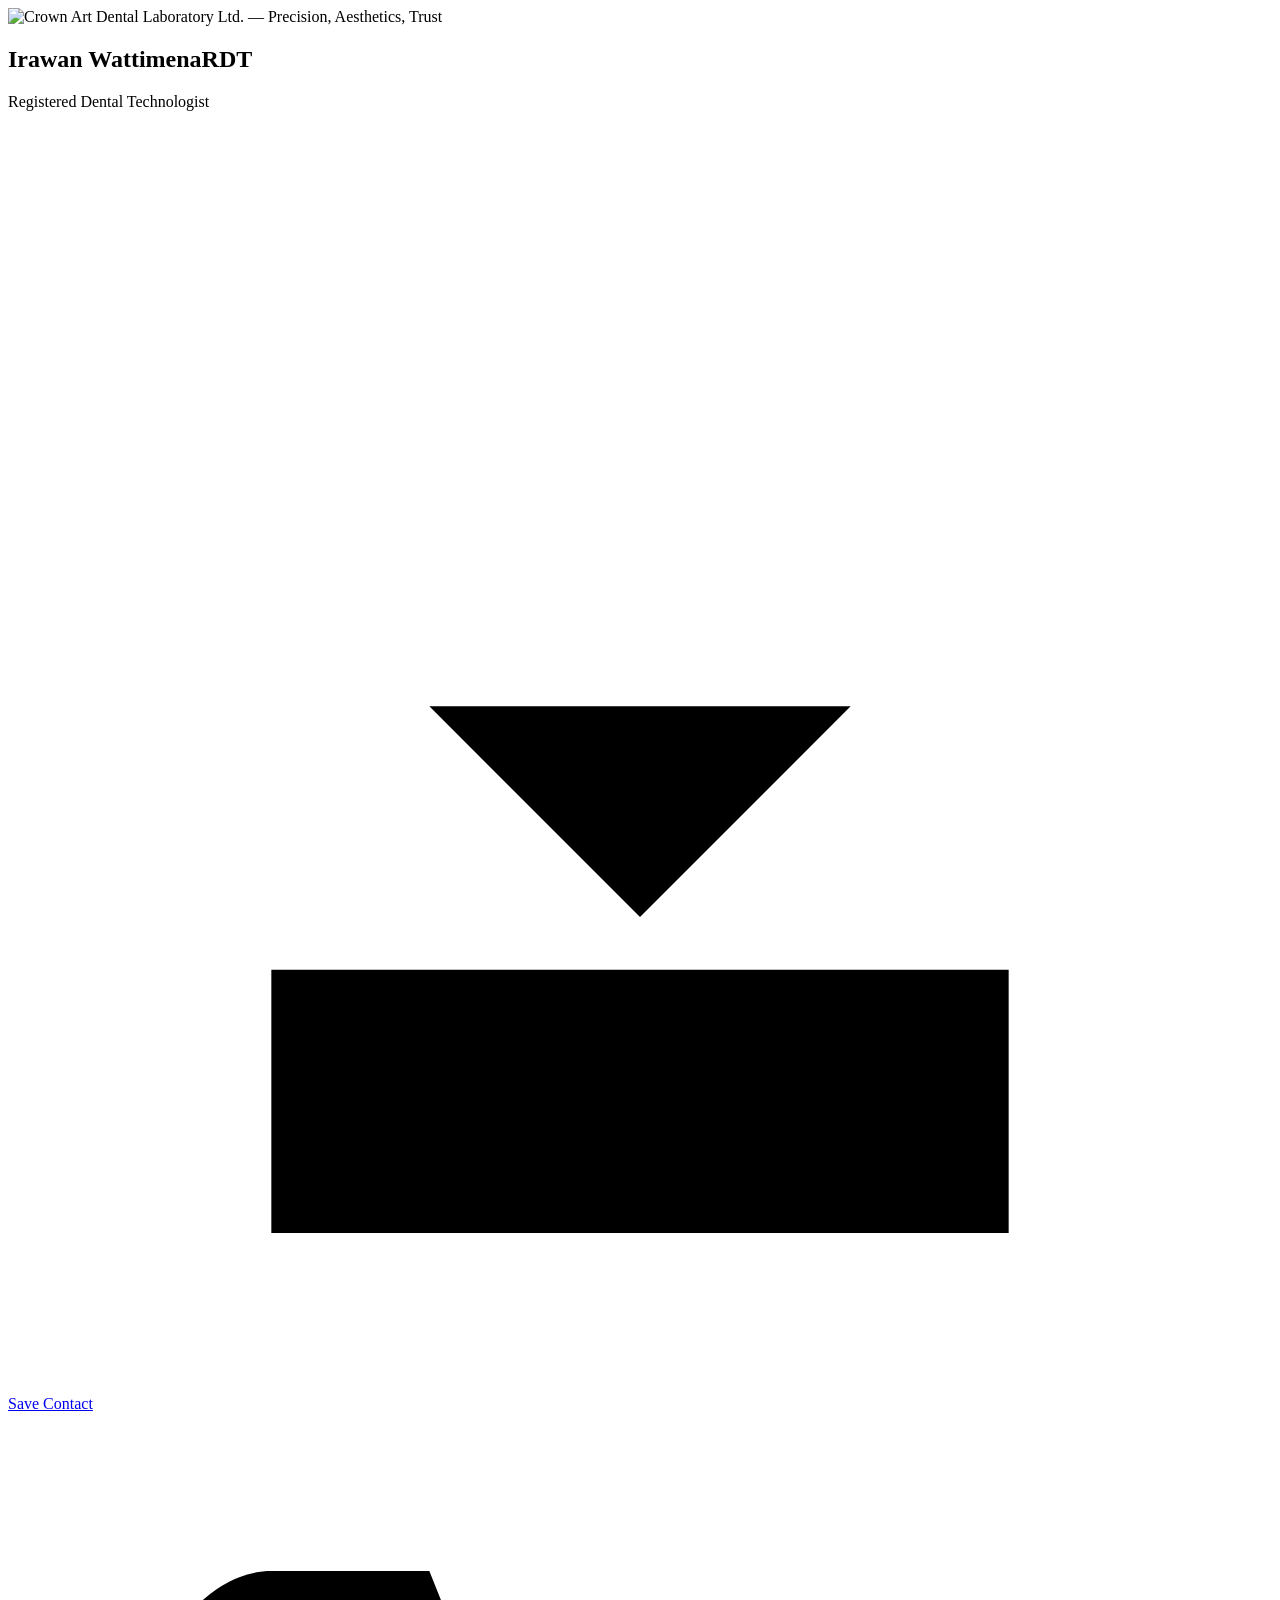
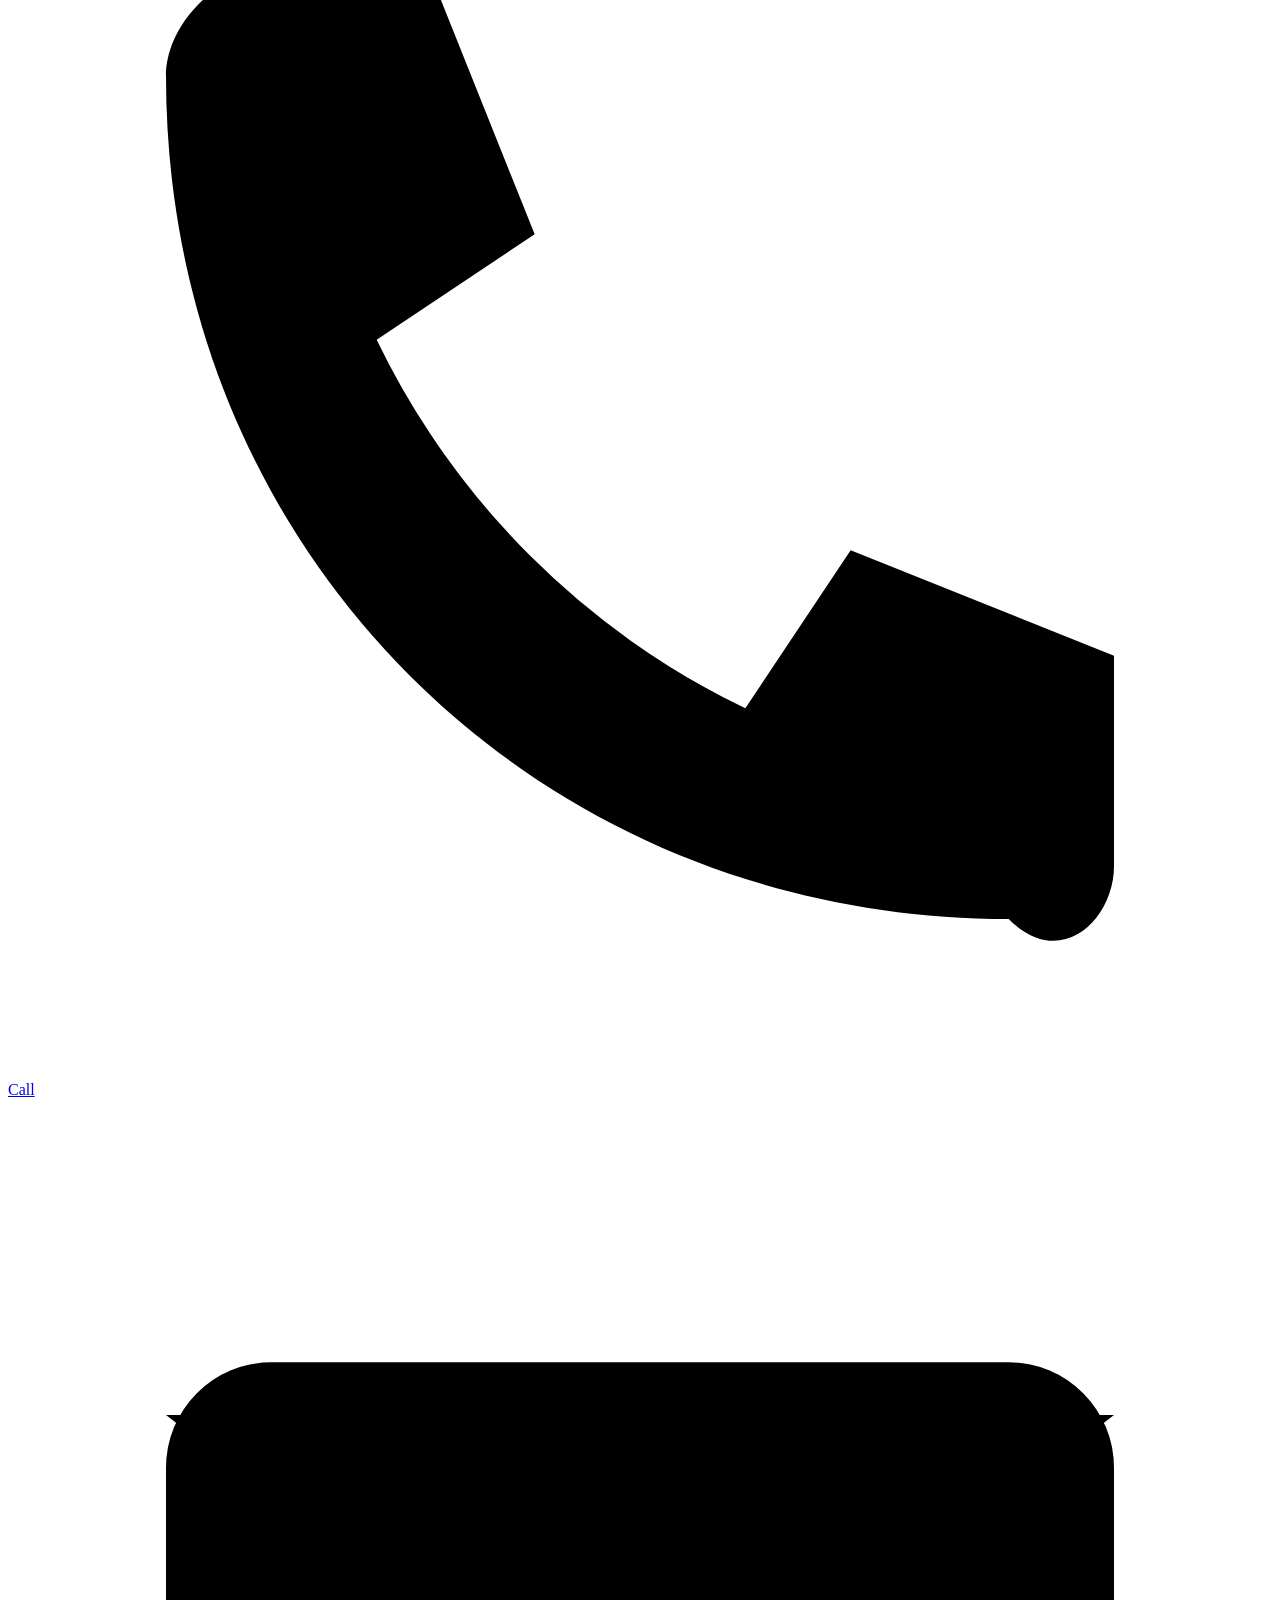
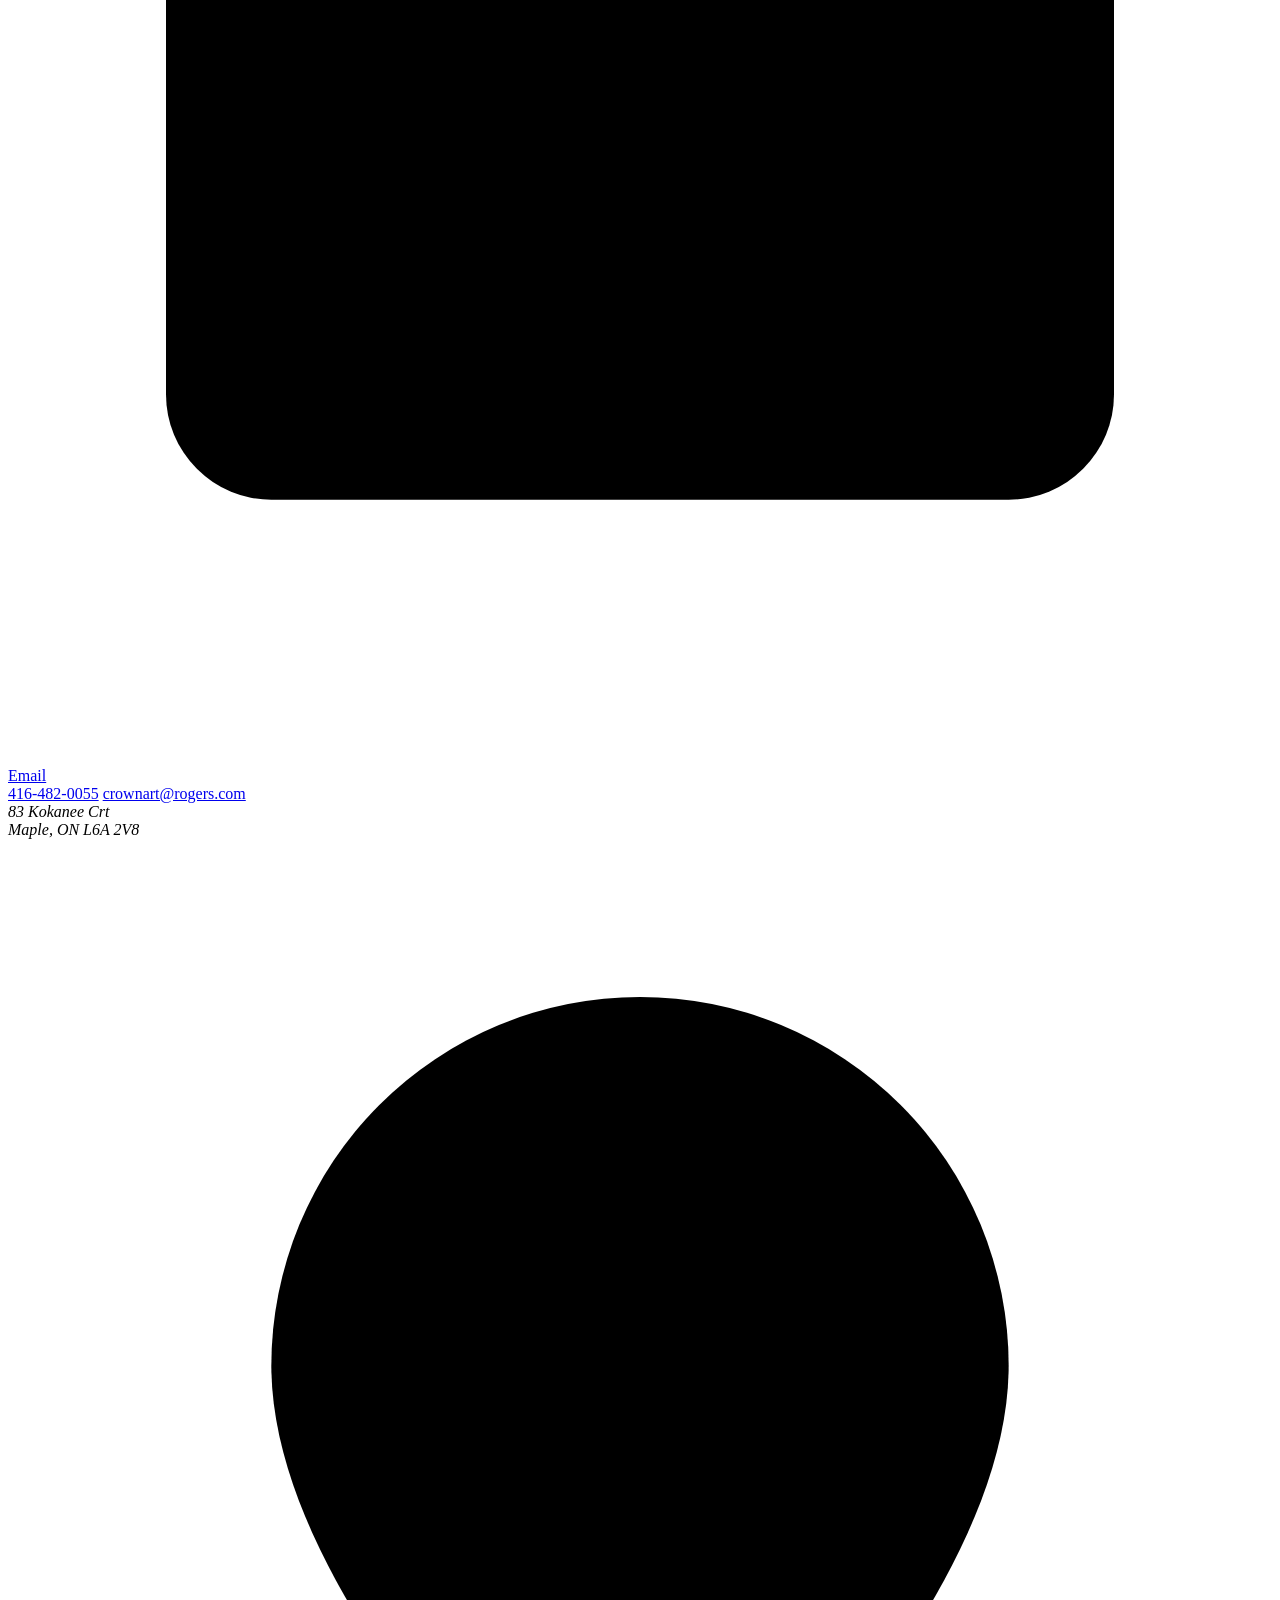
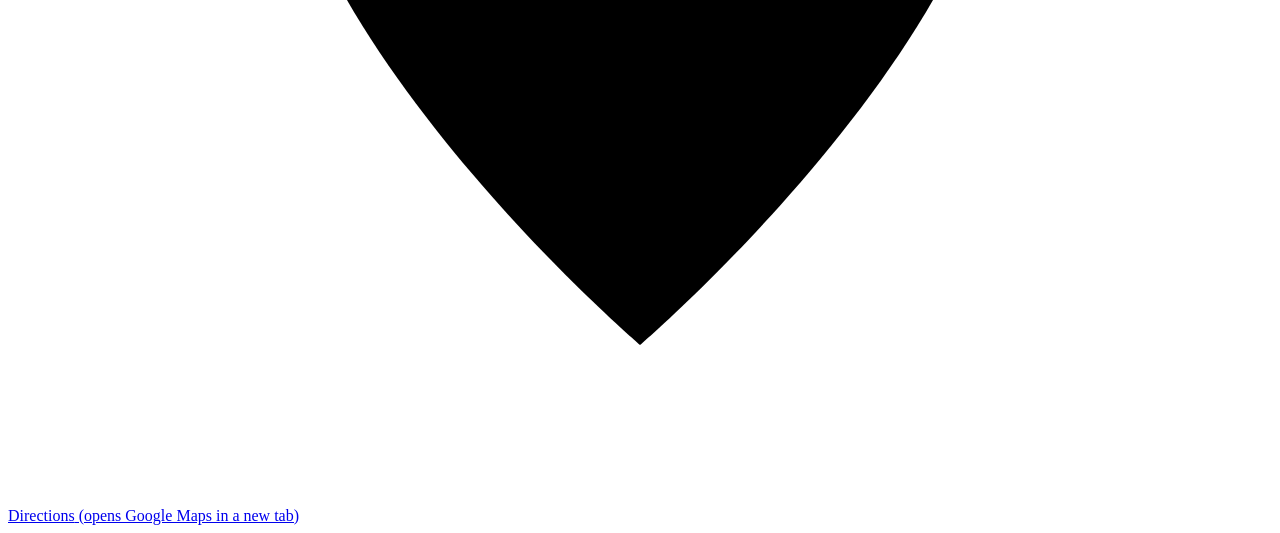
==== index.html @ 634ee7f3 "Add files via upload" ====
<!doctype html>
<html lang="en-CA">
<head>
  <meta charset="utf-8">
  <meta name="viewport" content="width=device-width, initial-scale=1">
  <meta name="theme-color" content="#111211">
  <meta name="description" content="Connect with Irawan Wattimena, RDT — Crown Art Dental Laboratory Ltd.">
  <title>Irawan Wattimena, RDT | Crown Art</title>
  <link rel="stylesheet" href="styles.css">
</head>
<body>
  <main class="card" aria-label="Crown Art digital business card">
    <header class="brand">
      <img class="brand-logo" src="assets/crown-art-logo.png" width="1774" height="887" alt="Crown Art Dental Laboratory Ltd. — Precision, Aesthetics, Trust">
    </header>
    <div class="gold-rule" aria-hidden="true"></div>
    <section class="identity" aria-labelledby="name">
      <h1 id="name">Irawan Wattimena<span class="credential">RDT</span></h1>
      <p>Registered Dental Technologist</p>
    </section>
    <nav class="actions" aria-label="Contact Irawan">
      <a class="button primary" href="irawan-wattimena.vcf" download="irawan-wattimena.vcf">
        <svg viewBox="0 0 24 24" aria-hidden="true"><path d="M12 3v12m-4-4 4 4 4-4M5 16v5h14v-5"/></svg>Save Contact
      </a>
      <div class="action-pair">
        <a class="button" href="tel:+14164820055"><svg viewBox="0 0 24 24" aria-hidden="true"><path d="m8 3 2 5-3 2a15 15 0 0 0 7 7l2-3 5 2v4c0 1-1 2-2 1C10 21 3 14 3 5c0-1 1-2 2-2Z"/></svg>Call</a>
        <a class="button" href="mailto:crownart@rogers.com"><svg viewBox="0 0 24 24" aria-hidden="true"><rect x="3" y="5" width="18" height="14" rx="2"/><path d="m3 6 9 7 9-7"/></svg>Email</a>
      </div>
    </nav>
    <div class="contact-details">
      <a href="tel:+14164820055">416-482-0055</a>
      <a href="mailto:crownart@rogers.com">crownart@rogers.com</a>
    </div>
    <footer>
      <address>83 Kokanee Crt<br>Maple, ON L6A 2V8</address>
      <a class="directions" href="https://www.google.com/maps/search/?api=1&amp;query=83%20Kokanee%20Crt%2C%20Maple%2C%20ON%20L6A%202V8%2C%20Canada" target="_blank" rel="noopener noreferrer"><svg viewBox="0 0 24 24" aria-hidden="true"><path d="M19 10c0 5-7 11-7 11S5 15 5 10a7 7 0 1 1 14 0Z"/><circle cx="12" cy="10" r="2"/></svg>Directions<span class="sr-only"> (opens Google Maps in a new tab)</span></a>
    </footer>
  </main>
</body>
</html>
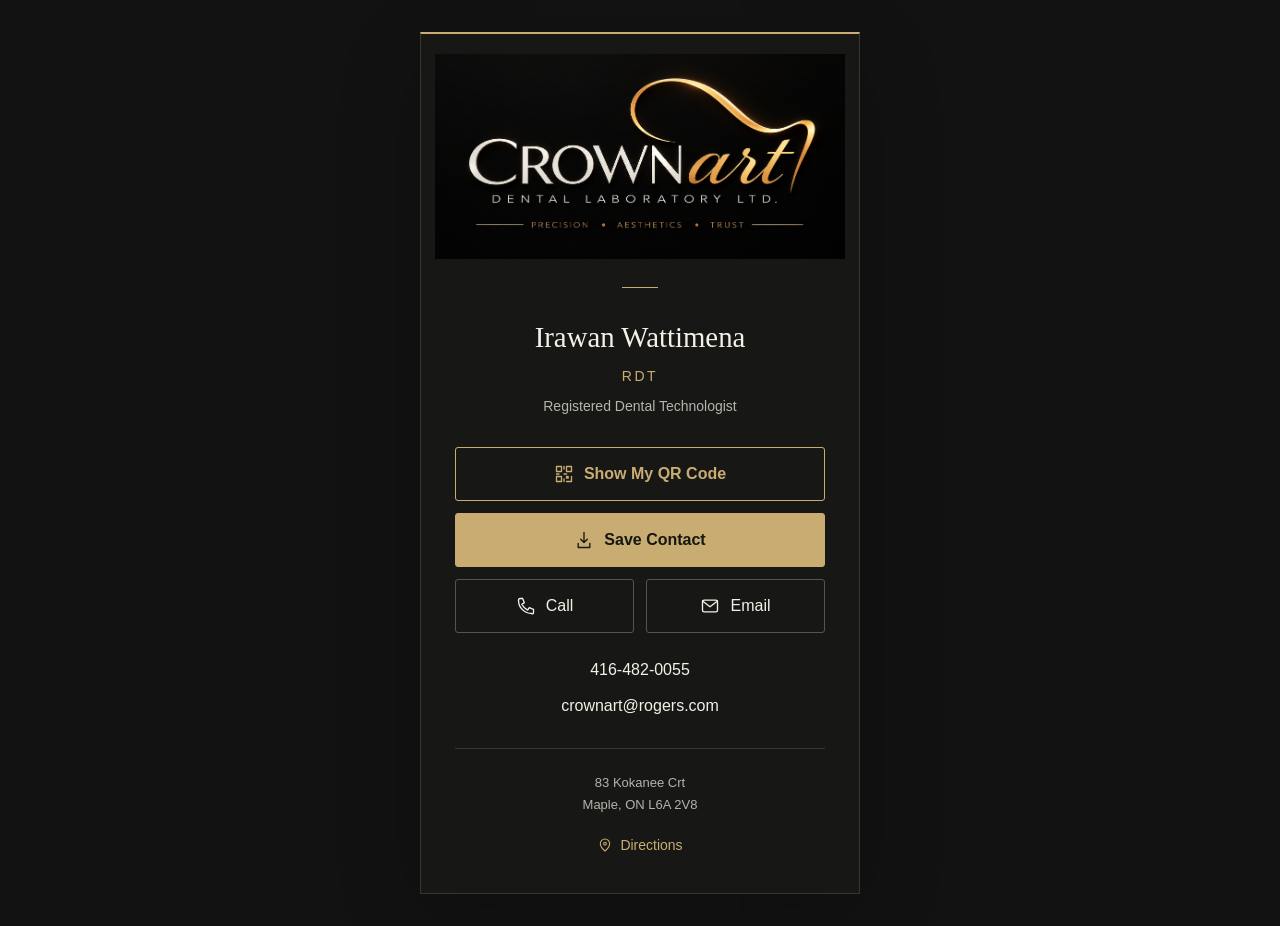
==== commit 3a00d252: "Add files via upload" ====
--- a/index.html
+++ b/index.html
@@ -19,6 +19,9 @@
       <p>Registered Dental Technologist</p>
     </section>
     <nav class="actions" aria-label="Contact Irawan">
+      <a class="button qr-action" id="show-qr" href="qr.html">
+        <svg viewBox="0 0 24 24" aria-hidden="true"><path d="M3 3h6v6H3zM15 3h6v6h-6zM3 15h6v6H3zM15 15h2v2h-2zM21 15v6h-6M12 3v3M3 12h3M12 12h3M12 18v3"/></svg>Show My QR Code
+      </a>
       <a class="button primary" href="irawan-wattimena.vcf" download="irawan-wattimena.vcf">
         <svg viewBox="0 0 24 24" aria-hidden="true"><path d="M12 3v12m-4-4 4 4 4-4M5 16v5h14v-5"/></svg>Save Contact
       </a>
--- a/styles.css
+++ b/styles.css
@@ -0,0 +1,24 @@
+:root{color-scheme:dark;--background:#111211;--ivory:#f4f0e6;--muted:#b5b3aa;--gold:#c9ac72;--line:#36382f;font-family:Arial,Helvetica,sans-serif;font-synthesis:none}
+*{box-sizing:border-box}
+body{margin:0;min-height:100vh;min-height:100svh;display:grid;place-items:center;background:var(--background);color:var(--ivory);padding:32px 20px}
+.card{width:100%;max-width:440px;text-align:center;padding:44px 34px 26px;border:1px solid var(--line);border-top:2px solid var(--gold);background:#171816;box-shadow:0 24px 80px #0003}
+.brand{margin:-24px -20px 28px}.brand-logo{display:block;width:100%;height:auto}
+
+.gold-rule{width:36px;height:1px;background:var(--gold);margin:0 auto 32px}
+h1{font-family:Georgia,'Times New Roman',serif;font-size:1.8rem;font-weight:400;line-height:1.2;margin:0}.credential{display:block;font: .875rem Arial,Helvetica,sans-serif;letter-spacing:.18em;color:var(--gold);margin-top:13px}.identity p{font-size:.875rem;color:var(--muted);margin:12px 0 30px;line-height:1.5}
+a{color:inherit;text-decoration:none}.actions{display:grid;gap:12px}.action-pair{display:grid;grid-template-columns:1fr 1fr;gap:12px}.button{display:flex;justify-content:center;align-items:center;gap:10px;min-height:54px;border:1px solid #55564b;border-radius:3px;font-size:1rem;padding:13px 10px;transition:background .15s}.primary{background:var(--gold);border-color:var(--gold);color:#151710;font-weight:600}.button:hover{background:#2b2d26}.primary:hover{background:#dec38e}.button:active{transform:translateY(1px)}
+svg{width:20px;height:20px;flex:none;fill:none;stroke:currentColor;stroke-width:1.6;stroke-linecap:round;stroke-linejoin:round}.contact-details{display:grid;gap:12px;margin:25px 0 30px;font-size:1rem;line-height:1.5;overflow-wrap:anywhere}.contact-details a{justify-self:center}.contact-details a:hover{text-decoration:underline;text-underline-offset:4px}
+footer{border-top:1px solid var(--line);padding-top:23px}address{font-style:normal;font-size:.8125rem;line-height:1.7;color:var(--muted)}.directions{display:inline-flex;align-items:center;justify-content:center;gap:7px;min-height:44px;font-size:.875rem;color:var(--gold);margin-top:7px}.directions:hover{text-decoration:underline;text-underline-offset:4px}.directions svg{width:16px;height:16px}a:focus-visible{outline:2px solid var(--ivory);outline-offset:5px}.sr-only{position:absolute;width:1px;height:1px;padding:0;margin:-1px;overflow:hidden;clip:rect(0,0,0,0);white-space:nowrap;border:0}
+@media(max-width:360px){body{padding:16px 12px}.card{padding:34px 20px 20px}h1{font-size:1.6rem}}
+@media(prefers-reduced-motion:reduce){.button{transition:none}.button:active{transform:none}}
+.qr-action{border-color:var(--gold);color:var(--gold);font-weight:600}
+.qr-page{padding:20px 16px;padding:max(20px,env(safe-area-inset-top)) max(16px,env(safe-area-inset-right)) max(24px,env(safe-area-inset-bottom)) max(16px,env(safe-area-inset-left))}
+.qr-screen{width:100%;max-width:480px;text-align:center;display:flex;flex-direction:column;align-items:center}
+.qr-back{align-self:flex-start;min-height:48px;padding:10px 14px;color:var(--gold);font-size:.9375rem}
+.qr-logo{display:block;width:min(70%,260px);height:auto;margin:8px auto 12px}
+.qr-screen h1{font-size:1.6rem}.qr-screen .credential{margin-top:8px}
+.qr-code{display:block;width:100%;max-width:400px;height:auto;aspect-ratio:1;background:#fff;margin:24px auto 20px}
+.qr-instruction{font-size:1.125rem;line-height:1.45;margin:0}
+.qr-hint{font-size:.9375rem;line-height:1.5;color:var(--muted);margin:10px 0 0}
+@media(max-height:740px){.qr-logo{width:180px;margin:4px auto 8px}.qr-code{max-width:320px;margin:18px auto 16px}}
+@media print{body{background:white;padding:0}.card{box-shadow:none;break-inside:avoid}}
